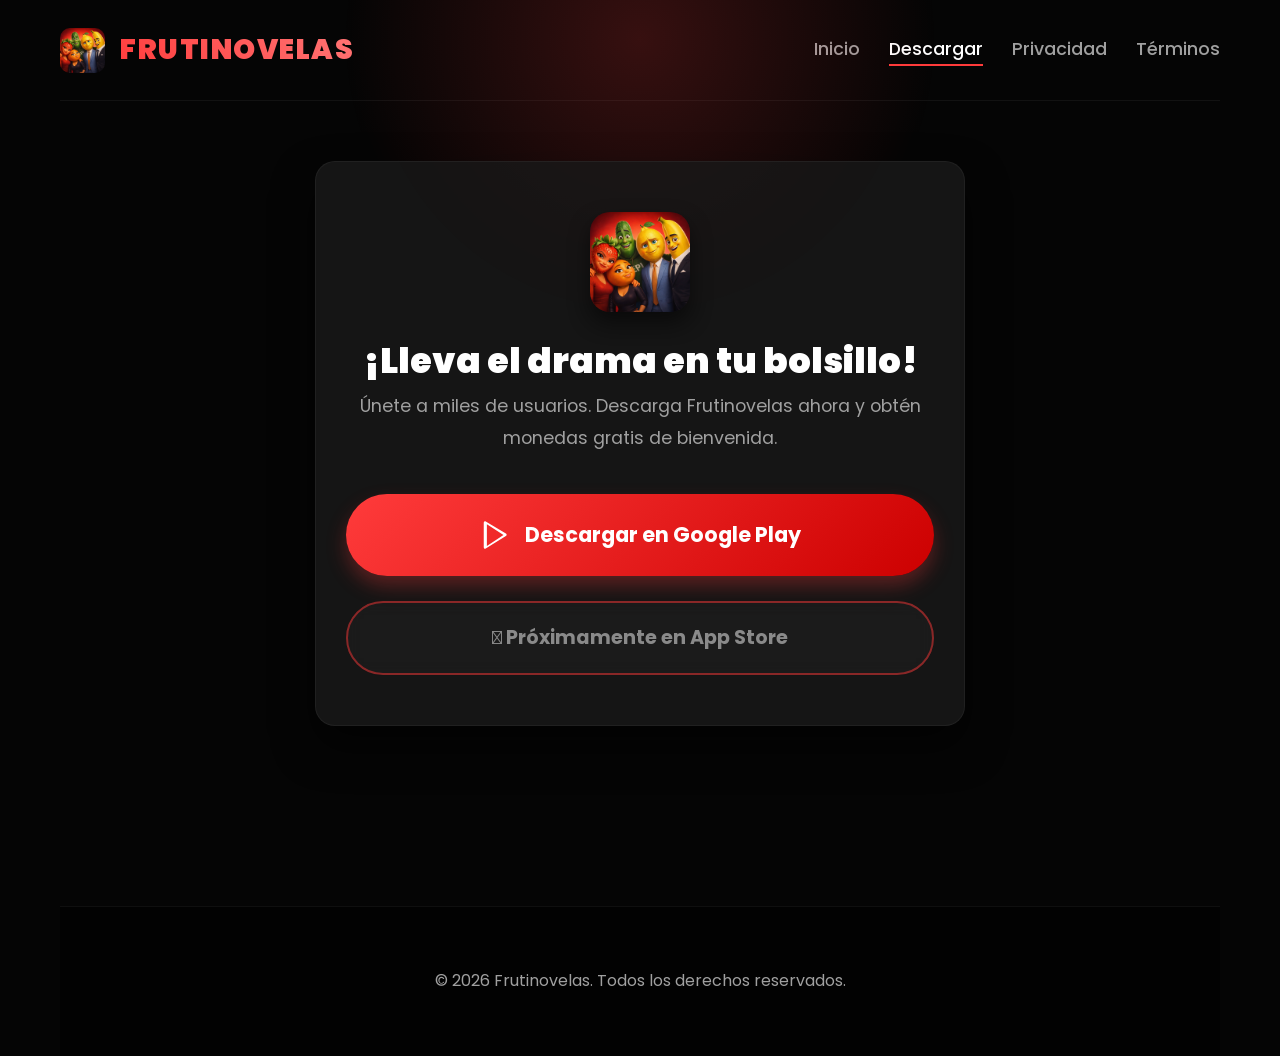
==== descarga.html @ 32691d4e "Primer commit" ====
<!DOCTYPE html>
<html lang="es">
<head>
    <meta charset="UTF-8">
    <meta name="viewport" content="width=device-width, initial-scale=1.0">
    <title>Descargar Frutinovelas</title>
    <link rel="stylesheet" href="styles.css">
</head>
<body>
    <div class="container">
        <header>
            <a href="index.html" class="logo-container">
                <img src="logo.png" alt="Logo Frutinovelas" class="logo-img">
                <span class="logo-text">FRUTINOVELAS</span>
            </a>
            <nav>
                <a href="index.html">Inicio</a>
                <a href="descarga.html" class="active">Descargar</a>
                <a href="privacidad.html">Privacidad</a>
                <a href="terminos.html">Términos</a>
            </nav>
        </header>

        <main class="hero animate-fade" style="padding-top: 60px;">
            <div class="legal-container" style="text-align: center; max-width: 650px; margin: 0 auto; padding: 50px 30px;">
                <img src="logo.png" alt="Logo" style="width: 100px; border-radius: 20px; margin-bottom: 20px; box-shadow: 0 10px 20px rgba(0,0,0,0.5);">
                
                <h1 style="border: none; font-size: 2.2rem;">¡Lleva el drama en tu bolsillo!</h1>
                <p style="color: var(--text-muted); margin-bottom: 40px; font-size: 1.1rem;">Únete a miles de usuarios. Descarga Frutinovelas ahora y obtén monedas gratis de bienvenida.</p>
                
                <a href="#" class="btn" style="width: 100%; margin-bottom: 25px; font-size: 1.3rem; padding: 22px; display: flex; align-items: center; justify-content: center; gap: 15px;">
                    <svg width="30" height="30" viewBox="0 0 24 24" fill="white"><path d="M5.5 3.3L18.8 12 5.5 20.7V3.3M3.5 1.1C3.2 1.3 3 1.7 3 2.2v19.6c0 .5.2.9.5 1.1.3.2.7.2 1.1-.1l16.1-10.1c.4-.2.6-.6.6-1s-.2-.8-.6-1L4.6 1.2C4.2.9 3.8.9 3.5 1.1z"/></svg>
                    Descargar en Google Play
                </a>
                
                <a href="#" class="btn btn-outline" style="width: 100%; margin-left: 0; opacity: 0.5; cursor: not-allowed; display: flex; align-items: center; justify-content: center; gap: 15px;" onclick="event.preventDefault();">
                     Próximamente en App Store
                </a>
            </div>
        </main>

        <footer>
            <p>&copy; 2026 Frutinovelas. Todos los derechos reservados.</p>
        </footer>
    </div>
</body>
</html>
---- styles.css ----
@import url('https://fonts.googleapis.com/css2?family=Poppins:wght@300;400;500;700;900&display=swap');

:root {
    --primary: #ff3b3b;
    --primary-glow: rgba(255, 59, 59, 0.4);
    --secondary: #ff7676;
    --bg-dark: #050505;
    --bg-card: rgba(25, 25, 25, 0.8);
    --text-main: #ffffff;
    --text-muted: #a0a0a0;
}

* {
    margin: 0;
    padding: 0;
    box-sizing: border-box;
}

body {
    font-family: 'Poppins', sans-serif;
    background-color: var(--bg-dark);
    color: var(--text-main);
    line-height: 1.8;
    overflow-x: hidden;
    scroll-behavior: smooth;
}

/* Animaciones */
@keyframes fadeInUp {
    from { opacity: 0; transform: translateY(30px); }
    to { opacity: 1; transform: translateY(0); }
}

@keyframes glowPulse {
    0% { box-shadow: 0 0 15px var(--primary-glow); }
    50% { box-shadow: 0 0 30px var(--primary-glow); }
    100% { box-shadow: 0 0 15px var(--primary-glow); }
}

.animate-fade {
    animation: fadeInUp 0.8s ease-out forwards;
}

/* Contenedor Principal */
.container {
    max-width: 1200px;
    margin: 0 auto;
    padding: 0 20px;
}

/* Header & Navegación */
header {
    display: flex;
    justify-content: space-between;
    align-items: center;
    padding: 25px 0;
    border-bottom: 1px solid rgba(255,255,255,0.05);
    flex-wrap: wrap;
    gap: 20px;
}

.logo-container {
    display: flex;
    align-items: center;
    gap: 15px;
    text-decoration: none;
}

.logo-img {
    height: 45px;
    width: auto;
    border-radius: 10px;
    transition: transform 0.3s ease;
}

.logo-img:hover {
    transform: scale(1.05);
}

.logo-text {
    font-size: 28px;
    font-weight: 900;
    background: linear-gradient(45deg, var(--primary), var(--secondary));
    -webkit-background-clip: text;
    -webkit-text-fill-color: transparent;
    letter-spacing: 1.5px;
}

nav a {
    color: var(--text-muted);
    text-decoration: none;
    margin-left: 25px;
    font-weight: 500;
    font-size: 1.1rem;
    transition: all 0.3s ease;
    position: relative;
}

nav a::after {
    content: '';
    position: absolute;
    width: 0;
    height: 2px;
    bottom: -5px;
    left: 0;
    background-color: var(--primary);
    transition: width 0.3s ease;
}

nav a:hover::after, nav a.active::after {
    width: 100%;
}

nav a:hover, nav a.active {
    color: var(--text-main);
}

/* Hero Section */
.hero {
    text-align: center;
    padding: 100px 20px;
    position: relative;
}

.hero::before {
    content: '';
    position: absolute;
    top: -50%;
    left: 50%;
    transform: translateX(-50%);
    width: 600px;
    height: 600px;
    background: radial-gradient(circle, var(--primary-glow) 0%, transparent 70%);
    z-index: -1;
    opacity: 0.5;
}

.hero h1 {
    font-size: 4.5rem;
    font-weight: 900;
    margin-bottom: 25px;
    line-height: 1.1;
}

.hero p {
    font-size: 1.3rem;
    color: var(--text-muted);
    max-width: 700px;
    margin: 0 auto 50px auto;
}

/* Botones Profesionales */
.btn {
    display: inline-block;
    background: linear-gradient(135deg, var(--primary), #cc0000);
    color: white;
    padding: 18px 45px;
    border-radius: 50px;
    text-decoration: none;
    font-weight: 700;
    font-size: 1.2rem;
    transition: all 0.3s ease;
    border: none;
    cursor: pointer;
    box-shadow: 0 10px 20px rgba(255, 59, 59, 0.3);
    animation: glowPulse 3s infinite;
}

.btn:hover {
    transform: translateY(-5px) scale(1.02);
    box-shadow: 0 15px 25px rgba(255, 59, 59, 0.5);
}

.btn-outline {
    background: rgba(255, 255, 255, 0.05);
    border: 2px solid var(--primary);
    box-shadow: none;
    animation: none;
    margin-left: 20px;
    backdrop-filter: blur(10px);
}

.btn-outline:hover {
    background: var(--primary);
    transform: translateY(-5px);
}

/* Sección de Características */
.features {
    display: grid;
    grid-template-columns: repeat(auto-fit, minmax(300px, 1fr));
    gap: 30px;
    padding: 80px 0;
}

.feature-card {
    background: var(--bg-card);
    padding: 40px 30px;
    border-radius: 20px;
    border: 1px solid rgba(255,255,255,0.05);
    text-align: center;
    backdrop-filter: blur(10px);
    transition: transform 0.3s ease, border-color 0.3s ease;
}

.feature-card:hover {
    transform: translateY(-10px);
    border-color: var(--primary);
}

.feature-icon {
    font-size: 3rem;
    margin-bottom: 20px;
}

/* Textos Legales (Documentos) */
.legal-container {
    background: var(--bg-card);
    padding: 60px;
    border-radius: 20px;
    margin: 60px 0;
    border: 1px solid rgba(255,255,255,0.05);
    box-shadow: 0 20px 40px rgba(0,0,0,0.6);
}

.legal-container h1 {
    font-size: 2.5rem;
    color: var(--text-main);
    margin-bottom: 10px;
}

.legal-container .update-date {
    color: var(--primary);
    font-weight: 600;
    margin-bottom: 40px;
    display: inline-block;
    border-bottom: 1px solid var(--primary);
    padding-bottom: 5px;
}

.legal-container h2 {
    color: var(--secondary);
    margin-top: 50px;
    margin-bottom: 20px;
    font-size: 1.6rem;
    border-left: 4px solid var(--primary);
    padding-left: 15px;
}

.legal-container h3 {
    color: var(--text-main);
    margin-top: 30px;
    margin-bottom: 15px;
}

.legal-container p, .legal-container li {
    color: var(--text-muted);
    margin-bottom: 15px;
    font-size: 1.05rem;
}

.legal-container ul {
    margin-left: 20px;
    margin-bottom: 20px;
}

/* Footer */
footer {
    text-align: center;
    padding: 60px 20px;
    color: var(--text-muted);
    border-top: 1px solid rgba(255,255,255,0.05);
    margin-top: 80px;
    background: #020202;
}

/* Responsive Extremo */
@media (max-width: 900px) {
    .hero h1 { font-size: 3.5rem; }
    .legal-container { padding: 40px 30px; }
}

@media (max-width: 768px) {
    header { flex-direction: column; text-align: center; justify-content: center; padding-top: 30px;}
    nav { margin-top: 20px; display: flex; flex-direction: column; gap: 15px; width: 100%;}
    nav a { margin: 0; padding: 10px; background: rgba(255,255,255,0.05); border-radius: 8px;}
    .hero h1 { font-size: 2.8rem; }
    .hero p { font-size: 1.1rem; }
    .btn { display: block; margin: 0 auto 20px auto; width: 100%; max-width: 300px; }
    .btn-outline { margin-left: auto; }
    .legal-container { padding: 30px 20px; margin: 30px 0;}
    .legal-container h1 { font-size: 2rem; }
}
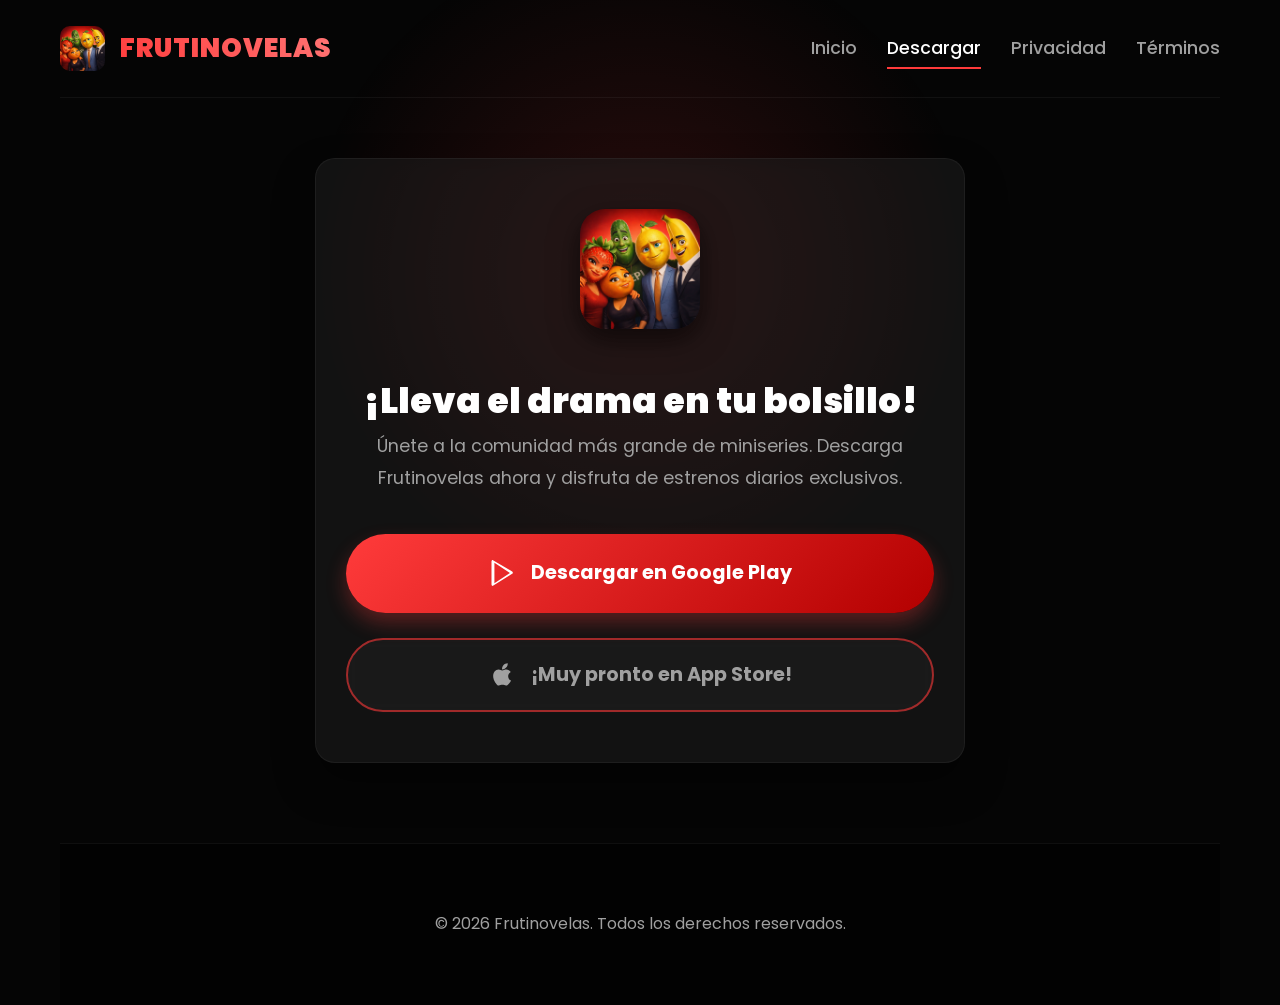
==== commit 18443efe: "responsive" ====
--- a/descarga.html
+++ b/descarga.html
@@ -2,7 +2,7 @@
 <html lang="es">
 <head>
     <meta charset="UTF-8">
-    <meta name="viewport" content="width=device-width, initial-scale=1.0">
+    <meta name="viewport" content="width=device-width, initial-scale=1.0, maximum-scale=1.0, user-scalable=no">
     <title>Descargar Frutinovelas</title>
     <link rel="stylesheet" href="styles.css">
 </head>
@@ -13,6 +13,9 @@
                 <img src="logo.png" alt="Logo Frutinovelas" class="logo-img">
                 <span class="logo-text">FRUTINOVELAS</span>
             </a>
+            <div class="hamburger">
+                <span></span><span></span><span></span>
+            </div>
             <nav>
                 <a href="index.html">Inicio</a>
                 <a href="descarga.html" class="active">Descargar</a>
@@ -23,18 +26,19 @@
 
         <main class="hero animate-fade" style="padding-top: 60px;">
             <div class="legal-container" style="text-align: center; max-width: 650px; margin: 0 auto; padding: 50px 30px;">
-                <img src="logo.png" alt="Logo" style="width: 100px; border-radius: 20px; margin-bottom: 20px; box-shadow: 0 10px 20px rgba(0,0,0,0.5);">
+                <img src="logo.png" alt="Logo" style="width: 120px; border-radius: 25px; margin-bottom: 20px; box-shadow: 0 10px 30px rgba(0,0,0,0.6);">
                 
                 <h1 style="border: none; font-size: 2.2rem;">¡Lleva el drama en tu bolsillo!</h1>
-                <p style="color: var(--text-muted); margin-bottom: 40px; font-size: 1.1rem;">Únete a miles de usuarios. Descarga Frutinovelas ahora y obtén monedas gratis de bienvenida.</p>
+                <p style="color: var(--text-muted); margin-bottom: 40px; font-size: 1.1rem;">Únete a la comunidad más grande de miniseries. Descarga Frutinovelas ahora y disfruta de estrenos diarios exclusivos.</p>
                 
-                <a href="#" class="btn" style="width: 100%; margin-bottom: 25px; font-size: 1.3rem; padding: 22px; display: flex; align-items: center; justify-content: center; gap: 15px;">
-                    <svg width="30" height="30" viewBox="0 0 24 24" fill="white"><path d="M5.5 3.3L18.8 12 5.5 20.7V3.3M3.5 1.1C3.2 1.3 3 1.7 3 2.2v19.6c0 .5.2.9.5 1.1.3.2.7.2 1.1-.1l16.1-10.1c.4-.2.6-.6.6-1s-.2-.8-.6-1L4.6 1.2C4.2.9 3.8.9 3.5 1.1z"/></svg>
+                <a href="#" class="btn" style="width: 100%; margin-bottom: 25px; font-size: 1.2rem; padding: 22px; display: flex; align-items: center; justify-content: center; gap: 15px;">
+                    <svg width="28" height="28" viewBox="0 0 24 24" fill="white"><path d="M5.5 3.3L18.8 12 5.5 20.7V3.3M3.5 1.1C3.2 1.3 3 1.7 3 2.2v19.6c0 .5.2.9.5 1.1.3.2.7.2 1.1-.1l16.1-10.1c.4-.2.6-.6.6-1s-.2-.8-.6-1L4.6 1.2C4.2.9 3.8.9 3.5 1.1z"/></svg>
                     Descargar en Google Play
                 </a>
                 
-                <a href="#" class="btn btn-outline" style="width: 100%; margin-left: 0; opacity: 0.5; cursor: not-allowed; display: flex; align-items: center; justify-content: center; gap: 15px;" onclick="event.preventDefault();">
-                     Próximamente en App Store
+                <a href="#" class="btn btn-outline" style="width: 100%; margin-left: 0; opacity: 0.6; cursor: not-allowed; display: flex; align-items: center; justify-content: center; gap: 15px;" onclick="event.preventDefault();">
+                    <svg width="28" height="28" viewBox="0 0 24 24" fill="white"><path d="M17.05 20.28c-.98.95-2.05.8-3.08.35-1.09-.46-2.09-.48-3.24 0-1.44.62-2.2.44-3.06-.35C2.79 15.25 3.51 7.59 9.05 7.31c1.35.07 2.29.74 3.08.8 1.18-.24 2.31-.93 3.57-.84 1.51.15 2.95.92 3.78 2.12-3.17 1.96-2.67 6.13.25 7.37-.62 1.48-1.55 2.76-2.68 3.52zM12.03 7.25C11.9 4.3 14.15 1.9 16.92 2c.2 2.96-2.42 5.37-4.89 5.25z"/></svg>
+                    ¡Muy pronto en App Store!
                 </a>
             </div>
         </main>
@@ -43,5 +47,14 @@
             <p>&copy; 2026 Frutinovelas. Todos los derechos reservados.</p>
         </footer>
     </div>
+
+    <script>
+        const hamburger = document.querySelector('.hamburger');
+        const nav = document.querySelector('nav');
+        hamburger.addEventListener('click', () => {
+            hamburger.classList.toggle('active');
+            nav.classList.toggle('active');
+        });
+    </script>
 </body>
 </html>
--- a/styles.css
+++ b/styles.css
@@ -5,24 +5,27 @@
     --primary-glow: rgba(255, 59, 59, 0.4);
     --secondary: #ff7676;
     --bg-dark: #050505;
-    --bg-card: rgba(25, 25, 25, 0.8);
+    --bg-card: rgba(25, 25, 25, 0.7);
     --text-main: #ffffff;
     --text-muted: #a0a0a0;
 }
 
-* {
+/* Bloqueo estricto de scroll horizontal y zoom */
+html, body {
+    overflow-x: hidden;
+    width: 100%;
     margin: 0;
     padding: 0;
-    box-sizing: border-box;
-}
-
-body {
     font-family: 'Poppins', sans-serif;
     background-color: var(--bg-dark);
     color: var(--text-main);
     line-height: 1.8;
-    overflow-x: hidden;
     scroll-behavior: smooth;
+    -webkit-text-size-adjust: 100%;
+}
+
+* {
+    box-sizing: border-box;
 }
 
 /* Animaciones */
@@ -46,6 +49,8 @@
     max-width: 1200px;
     margin: 0 auto;
     padding: 0 20px;
+    position: relative;
+    overflow: hidden; /* Evita que los brillos rompan la web */
 }
 
 /* Header & Navegación */
@@ -55,8 +60,8 @@
     align-items: center;
     padding: 25px 0;
     border-bottom: 1px solid rgba(255,255,255,0.05);
-    flex-wrap: wrap;
-    gap: 20px;
+    position: relative;
+    z-index: 1000;
 }
 
 .logo-container {
@@ -64,32 +69,33 @@
     align-items: center;
     gap: 15px;
     text-decoration: none;
+    z-index: 1001; /* Siempre por encima del menú */
 }
 
 .logo-img {
     height: 45px;
     width: auto;
     border-radius: 10px;
-    transition: transform 0.3s ease;
-}
-
-.logo-img:hover {
-    transform: scale(1.05);
 }
 
 .logo-text {
-    font-size: 28px;
+    font-size: 26px;
     font-weight: 900;
     background: linear-gradient(45deg, var(--primary), var(--secondary));
     -webkit-background-clip: text;
     -webkit-text-fill-color: transparent;
-    letter-spacing: 1.5px;
+    letter-spacing: 1px;
+}
+
+nav {
+    display: flex;
+    align-items: center;
 }
 
 nav a {
     color: var(--text-muted);
     text-decoration: none;
-    margin-left: 25px;
+    margin-left: 30px;
     font-weight: 500;
     font-size: 1.1rem;
     transition: all 0.3s ease;
@@ -115,24 +121,41 @@
     color: var(--text-main);
 }
 
+/* Menú Hamburguesa (Oculto en PC) */
+.hamburger {
+    display: none;
+    flex-direction: column;
+    gap: 6px;
+    cursor: pointer;
+    z-index: 1001;
+}
+
+.hamburger span {
+    width: 30px;
+    height: 3px;
+    background-color: var(--text-main);
+    border-radius: 3px;
+    transition: 0.4s all ease;
+}
+
 /* Hero Section */
 .hero {
     text-align: center;
-    padding: 100px 20px;
+    padding: 120px 20px 80px 20px;
     position: relative;
 }
 
 .hero::before {
     content: '';
     position: absolute;
-    top: -50%;
+    top: -30%;
     left: 50%;
     transform: translateX(-50%);
-    width: 600px;
-    height: 600px;
-    background: radial-gradient(circle, var(--primary-glow) 0%, transparent 70%);
+    width: 800px;
+    height: 800px;
+    background: radial-gradient(circle, var(--primary-glow) 0%, transparent 60%);
     z-index: -1;
-    opacity: 0.5;
+    opacity: 0.4;
 }
 
 .hero h1 {
@@ -143,18 +166,18 @@
 }
 
 .hero p {
-    font-size: 1.3rem;
+    font-size: 1.25rem;
     color: var(--text-muted);
     max-width: 700px;
     margin: 0 auto 50px auto;
 }
 
-/* Botones Profesionales */
+/* Botones */
 .btn {
     display: inline-block;
-    background: linear-gradient(135deg, var(--primary), #cc0000);
+    background: linear-gradient(135deg, var(--primary), #b30000);
     color: white;
-    padding: 18px 45px;
+    padding: 18px 40px;
     border-radius: 50px;
     text-decoration: none;
     font-weight: 700;
@@ -167,8 +190,7 @@
 }
 
 .btn:hover {
-    transform: translateY(-5px) scale(1.02);
-    box-shadow: 0 15px 25px rgba(255, 59, 59, 0.5);
+    transform: translateY(-5px) scale(1.03);
 }
 
 .btn-outline {
@@ -176,8 +198,8 @@
     border: 2px solid var(--primary);
     box-shadow: none;
     animation: none;
-    margin-left: 20px;
-    backdrop-filter: blur(10px);
+    margin-left: 15px;
+    backdrop-filter: blur(5px);
 }
 
 .btn-outline:hover {
@@ -185,12 +207,19 @@
     transform: translateY(-5px);
 }
 
-/* Sección de Características */
+/* Secciones Nuevas (Características y FAQ) */
+.section-title {
+    text-align: center;
+    font-size: 2.5rem;
+    margin: 80px 0 40px 0;
+    color: var(--text-main);
+}
+
 .features {
     display: grid;
-    grid-template-columns: repeat(auto-fit, minmax(300px, 1fr));
+    grid-template-columns: repeat(auto-fit, minmax(280px, 1fr));
     gap: 30px;
-    padding: 80px 0;
+    padding: 20px 0 60px 0;
 }
 
 .feature-card {
@@ -200,7 +229,7 @@
     border: 1px solid rgba(255,255,255,0.05);
     text-align: center;
     backdrop-filter: blur(10px);
-    transition: transform 0.3s ease, border-color 0.3s ease;
+    transition: transform 0.3s ease;
 }
 
 .feature-card:hover {
@@ -208,86 +237,96 @@
     border-color: var(--primary);
 }
 
-.feature-icon {
-    font-size: 3rem;
-    margin-bottom: 20px;
-}
-
-/* Textos Legales (Documentos) */
+.faq-container {
+    max-width: 800px;
+    margin: 0 auto 80px auto;
+}
+
+.faq-item {
+    background: var(--bg-card);
+    margin-bottom: 15px;
+    padding: 25px;
+    border-radius: 15px;
+    border: 1px solid rgba(255,255,255,0.05);
+}
+
+.faq-item h4 {
+    color: var(--secondary);
+    font-size: 1.2rem;
+    margin-bottom: 10px;
+}
+
+/* Textos Legales */
 .legal-container {
     background: var(--bg-card);
     padding: 60px;
     border-radius: 20px;
-    margin: 60px 0;
+    margin: 40px 0 80px 0;
     border: 1px solid rgba(255,255,255,0.05);
-    box-shadow: 0 20px 40px rgba(0,0,0,0.6);
-}
-
-.legal-container h1 {
-    font-size: 2.5rem;
-    color: var(--text-main);
-    margin-bottom: 10px;
-}
-
-.legal-container .update-date {
-    color: var(--primary);
-    font-weight: 600;
-    margin-bottom: 40px;
-    display: inline-block;
-    border-bottom: 1px solid var(--primary);
-    padding-bottom: 5px;
-}
-
-.legal-container h2 {
-    color: var(--secondary);
-    margin-top: 50px;
-    margin-bottom: 20px;
-    font-size: 1.6rem;
-    border-left: 4px solid var(--primary);
-    padding-left: 15px;
-}
-
-.legal-container h3 {
-    color: var(--text-main);
-    margin-top: 30px;
-    margin-bottom: 15px;
-}
-
-.legal-container p, .legal-container li {
-    color: var(--text-muted);
-    margin-bottom: 15px;
-    font-size: 1.05rem;
-}
-
-.legal-container ul {
-    margin-left: 20px;
-    margin-bottom: 20px;
-}
+    box-shadow: 0 20px 40px rgba(0,0,0,0.4);
+    backdrop-filter: blur(10px);
+}
+
+.legal-container h1 { font-size: 2.5rem; margin-bottom: 10px; }
+.legal-container .update-date { color: var(--primary); font-weight: 600; margin-bottom: 40px; display: inline-block; }
+.legal-container h2 { color: var(--secondary); margin-top: 50px; margin-bottom: 20px; font-size: 1.6rem; border-left: 4px solid var(--primary); padding-left: 15px; }
+.legal-container p, .legal-container li { color: var(--text-muted); margin-bottom: 15px; font-size: 1.05rem; }
+.legal-container ul { margin-left: 20px; margin-bottom: 20px; }
 
 /* Footer */
 footer {
     text-align: center;
-    padding: 60px 20px;
+    padding: 50px 20px;
     color: var(--text-muted);
     border-top: 1px solid rgba(255,255,255,0.05);
-    margin-top: 80px;
     background: #020202;
 }
 
-/* Responsive Extremo */
+/* RESPONSIVE EXTREMO PARA CELULARES */
 @media (max-width: 900px) {
-    .hero h1 { font-size: 3.5rem; }
-    .legal-container { padding: 40px 30px; }
+    .hero h1 { font-size: 3.2rem; }
 }
 
 @media (max-width: 768px) {
-    header { flex-direction: column; text-align: center; justify-content: center; padding-top: 30px;}
-    nav { margin-top: 20px; display: flex; flex-direction: column; gap: 15px; width: 100%;}
-    nav a { margin: 0; padding: 10px; background: rgba(255,255,255,0.05); border-radius: 8px;}
-    .hero h1 { font-size: 2.8rem; }
-    .hero p { font-size: 1.1rem; }
-    .btn { display: block; margin: 0 auto 20px auto; width: 100%; max-width: 300px; }
+    .hamburger {
+        display: flex; /* Muestra el botón hamburguesa */
+    }
+
+    /* Diseño del Menú Desplegable en Móvil */
+    nav {
+        position: fixed;
+        top: 0;
+        right: -100%; /* Oculto fuera de la pantalla a la derecha */
+        width: 100%;
+        height: 100vh;
+        background: rgba(5, 5, 5, 0.98);
+        backdrop-filter: blur(15px);
+        flex-direction: column;
+        justify-content: center;
+        align-items: center;
+        transition: 0.4s ease-in-out;
+    }
+
+    nav.active {
+        right: 0; /* Desliza el menú hacia adentro */
+    }
+
+    nav a {
+        margin: 20px 0;
+        font-size: 1.5rem;
+    }
+
+    /* Animación de la Hamburguesa a "X" */
+    .hamburger.active span:nth-child(1) { transform: translateY(9px) rotate(45deg); }
+    .hamburger.active span:nth-child(2) { opacity: 0; }
+    .hamburger.active span:nth-child(3) { transform: translateY(-9px) rotate(-45deg); }
+
+    /* Ajustes generales de móvil */
+    .hero { padding: 80px 10px 40px 10px; }
+    .hero h1 { font-size: 2.5rem; }
+    .hero p { font-size: 1.05rem; }
+    .btn { display: block; margin: 0 auto 15px auto; width: 100%; max-width: 300px; text-align: center; }
     .btn-outline { margin-left: auto; }
-    .legal-container { padding: 30px 20px; margin: 30px 0;}
-    .legal-container h1 { font-size: 2rem; }
+    .legal-container { padding: 30px 20px; }
+    .legal-container h1 { font-size: 1.8rem; }
 }
